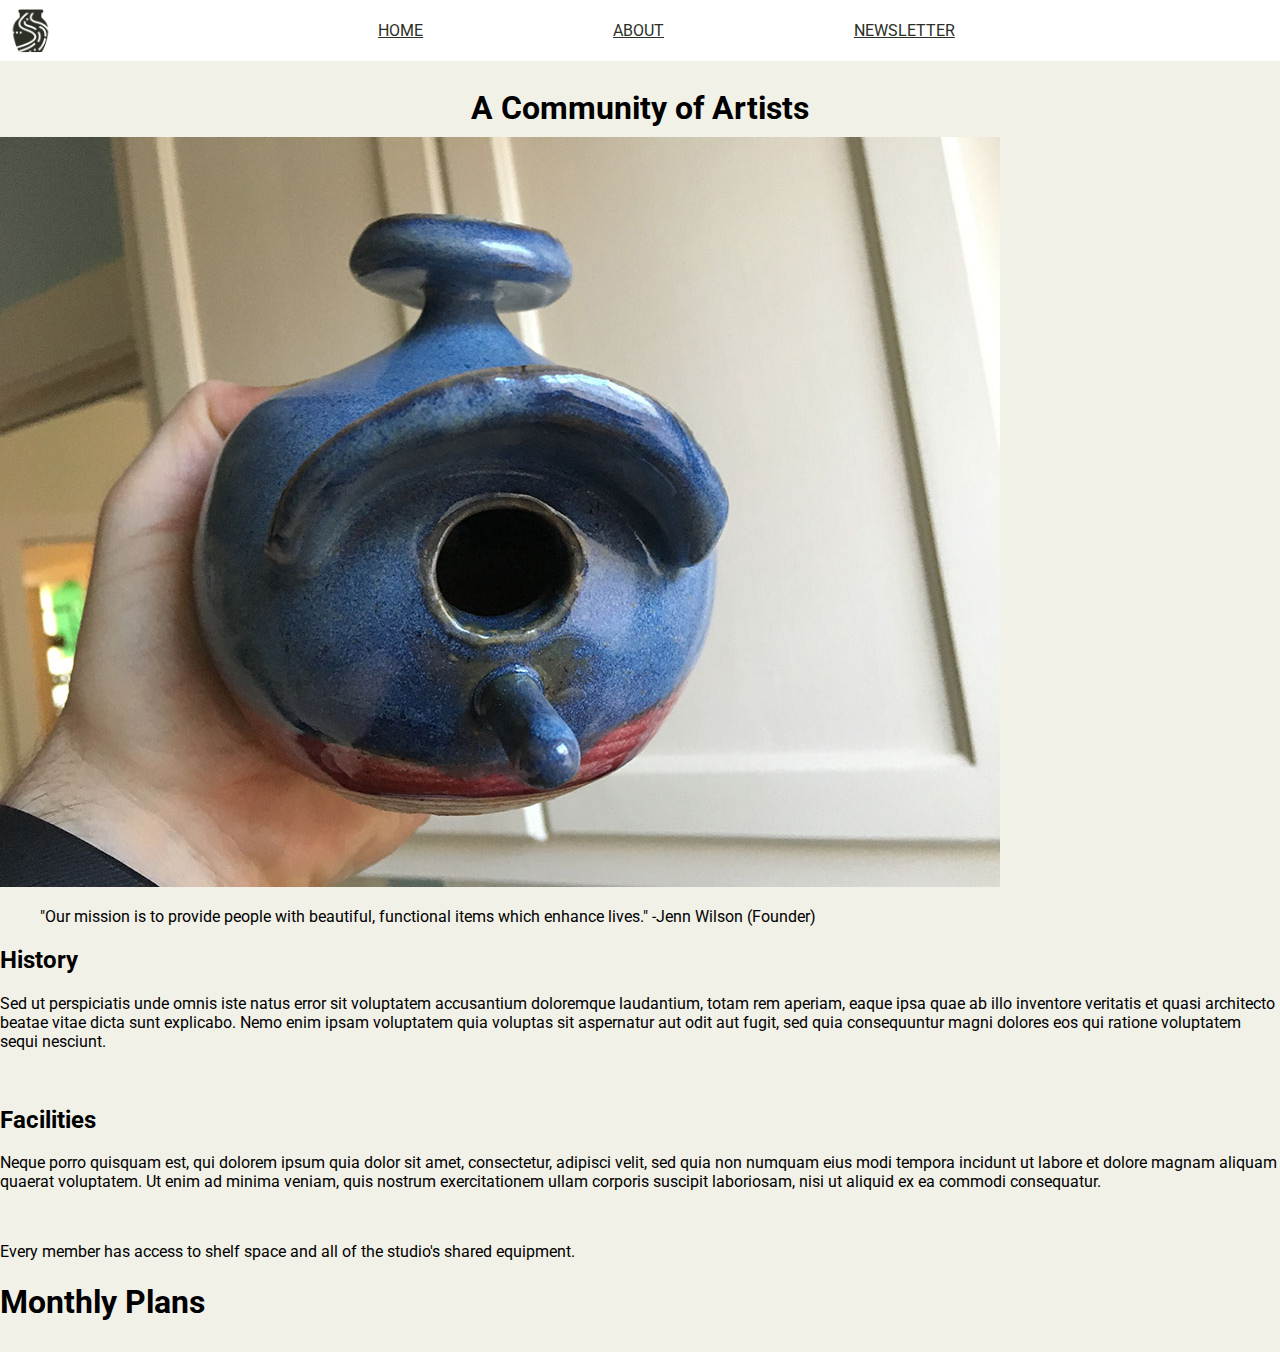
==== about.html @ 4a267e74 "Architect about and newsletter pages. Refine styles." ====
<!DOCTYPE html>
<html>
  <head>
    <meta charset="utf-8">
    <title>About</title>
    <link href="styles.css" rel="stylesheet">
    <style>
      @import url('https://fonts.googleapis.com/css?family=Merriweather:300,300i,400,400i,700|Roboto:300,300i,400,400i');
    </style>
  </head>
  <body>
    <nav id="navbar">
      <div id="logo-container">
        <img src="images/bent-creek-logo.png" alt="Logo">
      </div>
      <div id="nav-links-container">
        <div id="nav-links">
          <a href="#">HOME</a>
          <a href="#">ABOUT</a>
          <a href="#">NEWSLETTER</a>
        </div>
      </div>
    </nav>
    <header class="headline">
      <h1>A Community of Artists</h1>
    </header>
    <main>
      <article>
        <img id="float-left" src="images/birdhouse.jpg" alt="A handcrafted birdhouse">
        <p></p>
        <blockquote cite="http://">
          "Our mission is to provide people with beautiful, functional items which enhance lives."
          -Jenn Wilson (Founder)
        </blockquote>
        <h2>History</h2>
        <p>Sed ut perspiciatis unde omnis iste natus error sit voluptatem accusantium doloremque laudantium, totam rem aperiam, eaque ipsa quae ab illo inventore veritatis et quasi architecto beatae vitae dicta sunt explicabo. Nemo enim ipsam voluptatem quia voluptas sit aspernatur aut odit aut fugit, sed quia consequuntur magni dolores eos qui ratione voluptatem sequi nesciunt.</p>
        <!-- image that spans length of viewport -->
        <img src="" alt="">
        <h2>Facilities</h2>
        <p>Neque porro quisquam est, qui dolorem ipsum quia dolor sit amet, consectetur, adipisci velit, sed quia non numquam eius modi tempora incidunt ut labore et dolore magnam aliquam quaerat voluptatem. Ut enim ad minima veniam, quis nostrum exercitationem ullam corporis suscipit laboriosam, nisi ut aliquid ex ea commodi consequatur.</p>
        <img id="float-right" src="" alt="">
        <p>Every member has access to shelf space and all of the studio's shared equipment.</p>
        <h1>Monthly Plans</h1>
        <table>
          <thead>
            <tr>
              <td></td>
            </tr>
          </thead>
          <tr>
            <td></td>
            <td></td>
            <td></td>
          </tr>
        </table>
      </article>
    </main>



  </body>
</html>
---- styles.css ----
/*
Colors

Background: #F2F1E8
Text: #131511
Inline Link: #968772
Inline Link (Hover): #967343
Navigation Background: #FFFFFF
Navigation Text: #2B2F26
Navigation Text (Hover): #CD5D67
Navigation Text (Active) #968772
Button Background: #968772
Button Background (Hover): #967343
Button Text: #F2F1E8
Button Text (Hover): #FFFFFF
Input Border Bottom: #968772
Input Border Bottom (Focus): #967343

font-family: 'Merriweather', serif;
font-family: 'Roboto', sans-serif;

*/

body {
  background: #F2F1E8;
  font-family: 'Merriweather', serif;
  font-family: 'Roboto', sans-serif;
  margin: 0;
}

/*Start Site-Header*/

#navbar {
  display: flex;
  justify-content: space-between;
  background-color: #FFFFFF;
}

#navbar #logo-container {
  display: flex;
  justify-content: flex-start;
}

#navbar img {
  height: 45px;
  margin: .5em 0 .5em .5em;
}

#nav-links-container {
  display: flex;
  justify-content: center;
  align-self: center;
  flex-grow: 1;
  width: 100%;
}

#nav-links {
  display: flex;
  justify-content: space-between;
  width: 47%;
}

#nav-links a {
  color: #2B2F26;
}

#nav-links a:hover {
  color: #CD5D67;
}

#nav-links a:active {
  color: #968772;
}

/*End Site-Header*/

/*Start Main*/
.headline {
  text-align: center;
  line-height: 90%;
  margin-top: 2.5em;
}

#product-images {

}

#product-images ul {
  display: flex;
  align-items: center;
  flex-flow: wrap row;
  justify-content: flex-start;
  list-style: none;
  padding: 1em;
}

#product-images li {
  width: 250px;
  height: 27vh;
  padding: 1px;
}

#product-images img {
  width: 100%;
  height: 100%;
}

/*End Main*/

/*Start Footer*/

/*End Footer*/
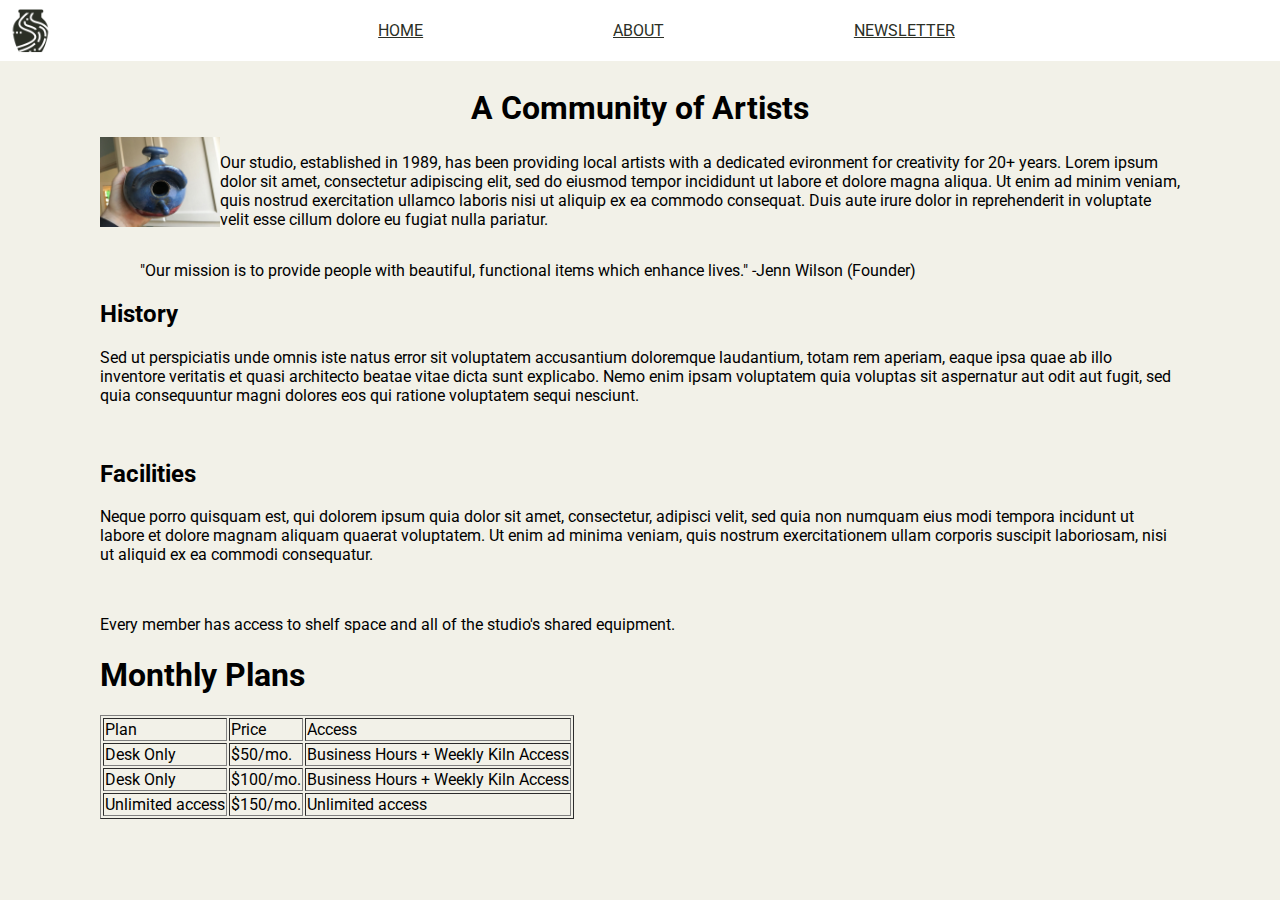
==== commit 8c0603af: "Tweak photo grid layout. Add links to a tags." ====
--- a/about.html
+++ b/about.html
@@ -15,9 +15,9 @@
       </div>
       <div id="nav-links-container">
         <div id="nav-links">
-          <a href="#">HOME</a>
-          <a href="#">ABOUT</a>
-          <a href="#">NEWSLETTER</a>
+          <a href="index.html">HOME</a>
+          <a href="about.html">ABOUT</a>
+          <a href="newsletter.html">NEWSLETTER</a>
         </div>
       </div>
     </nav>
@@ -26,8 +26,10 @@
     </header>
     <main>
       <article>
-        <img id="float-left" src="images/birdhouse.jpg" alt="A handcrafted birdhouse">
-        <p></p>
+        <div class="container">
+          <img id="float-left" src="images/birdhouse.jpg" alt="A handcrafted birdhouse">
+          <p id="float-right">Our studio, established in 1989, has been providing local artists with a dedicated evironment for creativity for 20+ years. Lorem ipsum dolor sit amet, consectetur adipiscing elit, sed do eiusmod tempor incididunt ut labore et dolore magna aliqua. Ut enim ad minim veniam, quis nostrud exercitation ullamco laboris nisi ut aliquip ex ea commodo consequat. Duis aute irure dolor in reprehenderit in voluptate velit esse cillum dolore eu fugiat nulla pariatur.</p>
+        </div>
         <blockquote cite="http://">
           "Our mission is to provide people with beautiful, functional items which enhance lives."
           -Jenn Wilson (Founder)
@@ -41,16 +43,28 @@
         <img id="float-right" src="" alt="">
         <p>Every member has access to shelf space and all of the studio's shared equipment.</p>
         <h1>Monthly Plans</h1>
-        <table>
+        <table border="">
           <thead>
             <tr>
-              <td></td>
+              <td>Plan</td>
+              <td>Price</td>
+              <td>Access</td>
             </tr>
           </thead>
           <tr>
-            <td></td>
-            <td></td>
-            <td></td>
+            <td>Desk Only</td>
+            <td>$50/mo.</td>
+            <td>Business Hours + Weekly Kiln Access</td>
+          </tr>
+          <tr>
+            <td>Desk Only</td>
+            <td>$100/mo.</td>
+            <td>Business Hours + Weekly Kiln Access</td>
+          </tr>
+          <tr>
+            <td>Unlimited access</td>
+            <td>$150/mo.</td>
+            <td>Unlimited access</td>
           </tr>
         </table>
       </article>
--- a/styles.css
+++ b/styles.css
@@ -21,12 +21,17 @@
 
 */
 
+* {
+  box-sizing: border-box;
+}
+
 body {
   background: #F2F1E8;
   font-family: 'Merriweather', serif;
   font-family: 'Roboto', sans-serif;
   margin: 0;
 }
+
 
 /*Start Site-Header*/
 
@@ -50,7 +55,6 @@
   display: flex;
   justify-content: center;
   align-self: center;
-  flex-grow: 1;
   width: 100%;
 }
 
@@ -74,7 +78,7 @@
 
 /*End Site-Header*/
 
-/*Start Main*/
+/*Index Main*/
 .headline {
   text-align: center;
   line-height: 90%;
@@ -82,31 +86,50 @@
 }
 
 #product-images {
-
-}
-
-#product-images ul {
   display: flex;
-  align-items: center;
-  flex-flow: wrap row;
-  justify-content: flex-start;
+  justify-content: center;
   list-style: none;
-  padding: 1em;
+  flex-wrap: wrap;
 }
 
 #product-images li {
-  width: 250px;
-  height: 27vh;
-  padding: 1px;
+  /*display: flex;*/
 }
 
-#product-images img {
-  width: 100%;
-  height: 100%;
+#product-images li img {
+  margin: 10px;
+  flex: 2;
+  height: 200px;
 }
+
+.firstrow, .secondrow  img {
+}
+
+
+
 
 /*End Main*/
 
 /*Start Footer*/
 
 /*End Footer*/
+
+/*****************About*********************/
+
+main article {
+  margin: 0 100px;
+}
+
+.container {
+  display: flex;
+  flex-wrap: nowrap;
+}
+
+#float-left {
+  width: auto;
+  height: 10vh;
+}
+
+#float-right {
+
+}
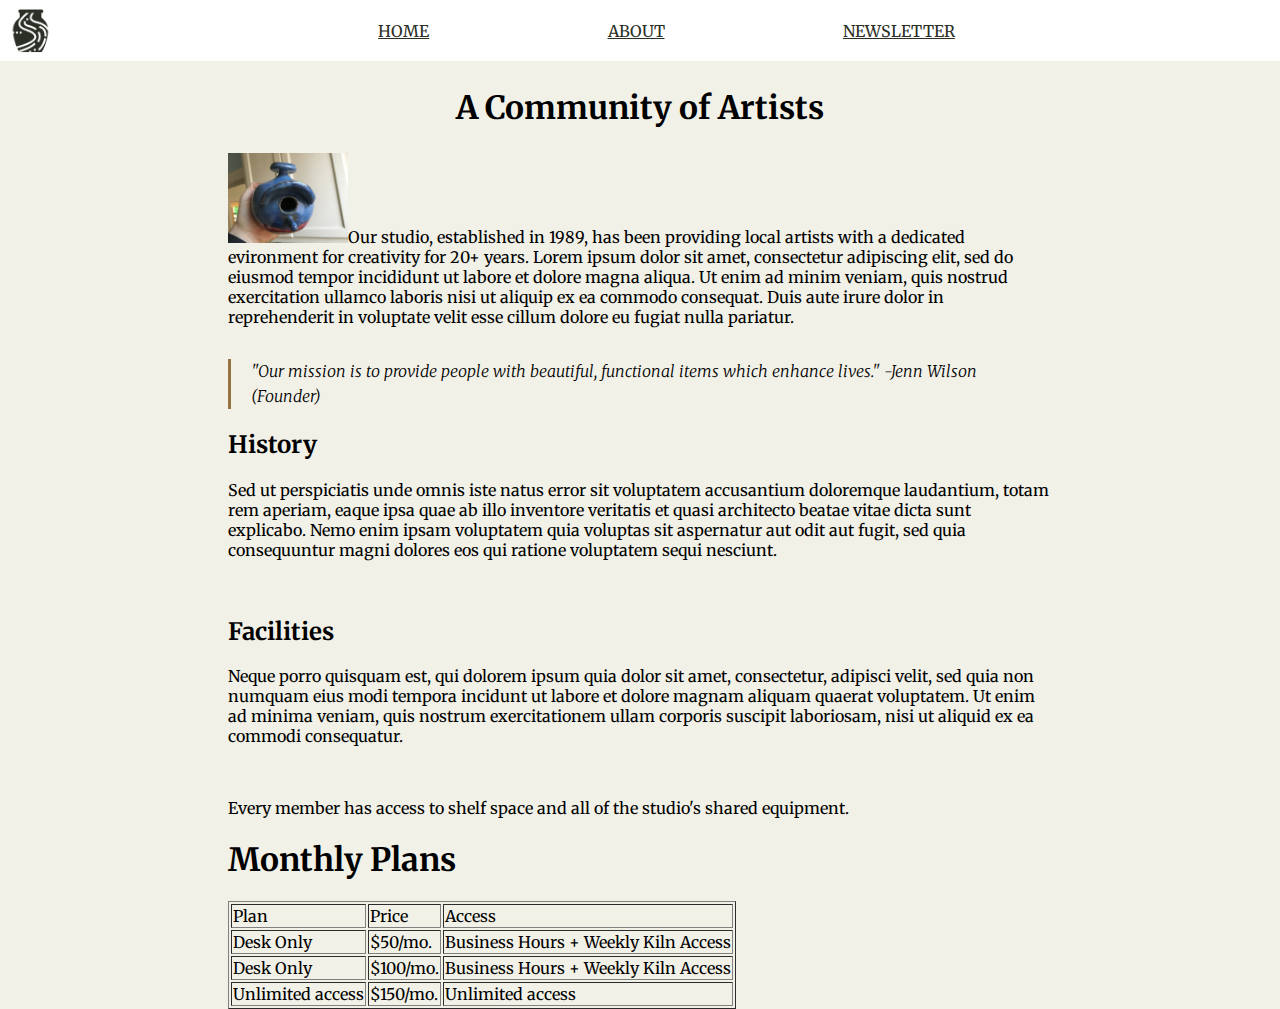
==== commit 3d3b0339: "Add margin-left/right to about text. Blockquote styling." ====
--- a/about.html
+++ b/about.html
@@ -5,7 +5,7 @@
     <title>About</title>
     <link href="styles.css" rel="stylesheet">
     <style>
-      @import url('https://fonts.googleapis.com/css?family=Merriweather:300,300i,400,400i,700|Roboto:300,300i,400,400i');
+      @import url('https://fonts.googleapis.com/css?family=Merriweather');
     </style>
   </head>
   <body>
@@ -21,56 +21,56 @@
         </div>
       </div>
     </nav>
-    <header class="headline">
-      <h1>A Community of Artists</h1>
-    </header>
-    <main>
-      <article>
-        <div class="container">
-          <img id="float-left" src="images/birdhouse.jpg" alt="A handcrafted birdhouse">
-          <p id="float-right">Our studio, established in 1989, has been providing local artists with a dedicated evironment for creativity for 20+ years. Lorem ipsum dolor sit amet, consectetur adipiscing elit, sed do eiusmod tempor incididunt ut labore et dolore magna aliqua. Ut enim ad minim veniam, quis nostrud exercitation ullamco laboris nisi ut aliquip ex ea commodo consequat. Duis aute irure dolor in reprehenderit in voluptate velit esse cillum dolore eu fugiat nulla pariatur.</p>
-        </div>
-        <blockquote cite="http://">
-          "Our mission is to provide people with beautiful, functional items which enhance lives."
-          -Jenn Wilson (Founder)
-        </blockquote>
-        <h2>History</h2>
-        <p>Sed ut perspiciatis unde omnis iste natus error sit voluptatem accusantium doloremque laudantium, totam rem aperiam, eaque ipsa quae ab illo inventore veritatis et quasi architecto beatae vitae dicta sunt explicabo. Nemo enim ipsam voluptatem quia voluptas sit aspernatur aut odit aut fugit, sed quia consequuntur magni dolores eos qui ratione voluptatem sequi nesciunt.</p>
-        <!-- image that spans length of viewport -->
-        <img src="" alt="">
-        <h2>Facilities</h2>
-        <p>Neque porro quisquam est, qui dolorem ipsum quia dolor sit amet, consectetur, adipisci velit, sed quia non numquam eius modi tempora incidunt ut labore et dolore magnam aliquam quaerat voluptatem. Ut enim ad minima veniam, quis nostrum exercitationem ullam corporis suscipit laboriosam, nisi ut aliquid ex ea commodi consequatur.</p>
-        <img id="float-right" src="" alt="">
-        <p>Every member has access to shelf space and all of the studio's shared equipment.</p>
-        <h1>Monthly Plans</h1>
-        <table border="">
-          <thead>
+    <div class="wrapper">
+      <header class="headline">
+        <h1>A Community of Artists</h1>
+      </header>
+      <main>
+        <article>
+          <div class="container">
+            <p id="float-right"><img id="float-left" src="images/birdhouse.jpg" alt="A handcrafted birdhouse">Our studio, established in 1989, has been providing local artists with a dedicated evironment for creativity for 20+ years. Lorem ipsum dolor sit amet, consectetur adipiscing elit, sed do eiusmod tempor incididunt ut labore et dolore magna aliqua. Ut enim ad minim veniam, quis nostrud exercitation ullamco laboris nisi ut aliquip ex ea commodo consequat. Duis aute irure dolor in reprehenderit in voluptate velit esse cillum dolore eu fugiat nulla pariatur.</p>
+          </div>
+          <blockquote cite="http://">
+            "Our mission is to provide people with beautiful, functional items which enhance lives."
+            -Jenn Wilson (Founder)
+          </blockquote>
+          <h2>History</h2>
+          <p>Sed ut perspiciatis unde omnis iste natus error sit voluptatem accusantium doloremque laudantium, totam rem aperiam, eaque ipsa quae ab illo inventore veritatis et quasi architecto beatae vitae dicta sunt explicabo. Nemo enim ipsam voluptatem quia voluptas sit aspernatur aut odit aut fugit, sed quia consequuntur magni dolores eos qui ratione voluptatem sequi nesciunt.</p>
+          <!-- image that spans length of viewport -->
+          <img src="" alt="">
+          <h2>Facilities</h2>
+          <p>Neque porro quisquam est, qui dolorem ipsum quia dolor sit amet, consectetur, adipisci velit, sed quia non numquam eius modi tempora incidunt ut labore et dolore magnam aliquam quaerat voluptatem. Ut enim ad minima veniam, quis nostrum exercitationem ullam corporis suscipit laboriosam, nisi ut aliquid ex ea commodi consequatur.</p>
+          <img id="float-right" src="" alt="">
+          <p>Every member has access to shelf space and all of the studio's shared equipment.</p>
+          <h1>Monthly Plans</h1>
+          <table border="">
+            <thead>
+              <tr>
+                <td>Plan</td>
+                <td>Price</td>
+                <td>Access</td>
+              </tr>
+            </thead>
             <tr>
-              <td>Plan</td>
-              <td>Price</td>
-              <td>Access</td>
+              <td>Desk Only</td>
+              <td>$50/mo.</td>
+              <td>Business Hours + Weekly Kiln Access</td>
             </tr>
-          </thead>
-          <tr>
-            <td>Desk Only</td>
-            <td>$50/mo.</td>
-            <td>Business Hours + Weekly Kiln Access</td>
-          </tr>
-          <tr>
-            <td>Desk Only</td>
-            <td>$100/mo.</td>
-            <td>Business Hours + Weekly Kiln Access</td>
-          </tr>
-          <tr>
-            <td>Unlimited access</td>
-            <td>$150/mo.</td>
-            <td>Unlimited access</td>
-          </tr>
-        </table>
-      </article>
-    </main>
+            <tr>
+              <td>Desk Only</td>
+              <td>$100/mo.</td>
+              <td>Business Hours + Weekly Kiln Access</td>
+            </tr>
+            <tr>
+              <td>Unlimited access</td>
+              <td>$150/mo.</td>
+              <td>Unlimited access</td>
+            </tr>
+          </table>
+        </article>
+      </main>
 
-
+    </div>
 
   </body>
 </html>
--- a/styles.css
+++ b/styles.css
@@ -28,7 +28,6 @@
 body {
   background: #F2F1E8;
   font-family: 'Merriweather', serif;
-  font-family: 'Roboto', sans-serif;
   margin: 0;
 }
 
@@ -37,7 +36,7 @@
 
 #navbar {
   display: flex;
-  justify-content: space-between;
+  justify-content: space-around;
   background-color: #FFFFFF;
 }
 
@@ -116,16 +115,32 @@
 
 /*****************About*********************/
 
+.wrapper {
+  text-align: left;
+  margin: 0 10%;
+}
+
 main article {
   margin: 0 100px;
 }
 
+blockquote {
+  border-left: 3px solid #967343;
+  padding-left: 20px;
+  line-height: 25px;
+  margin-left: 0;
+  font-style: italic;
+  font-weight: 100;
+}
+
 .container {
   display: flex;
-  flex-wrap: nowrap;
+  flex-flow: row wrap;
+  align-self: center;
 }
 
 #float-left {
+  justify-content: flex-start;
   width: auto;
   height: 10vh;
 }
@@ -133,3 +148,8 @@
 #float-right {
 
 }
+/****************Newsletter*********************/
+
+.newsletter-body {
+    background-image: url("images/background-2.jpg");
+}
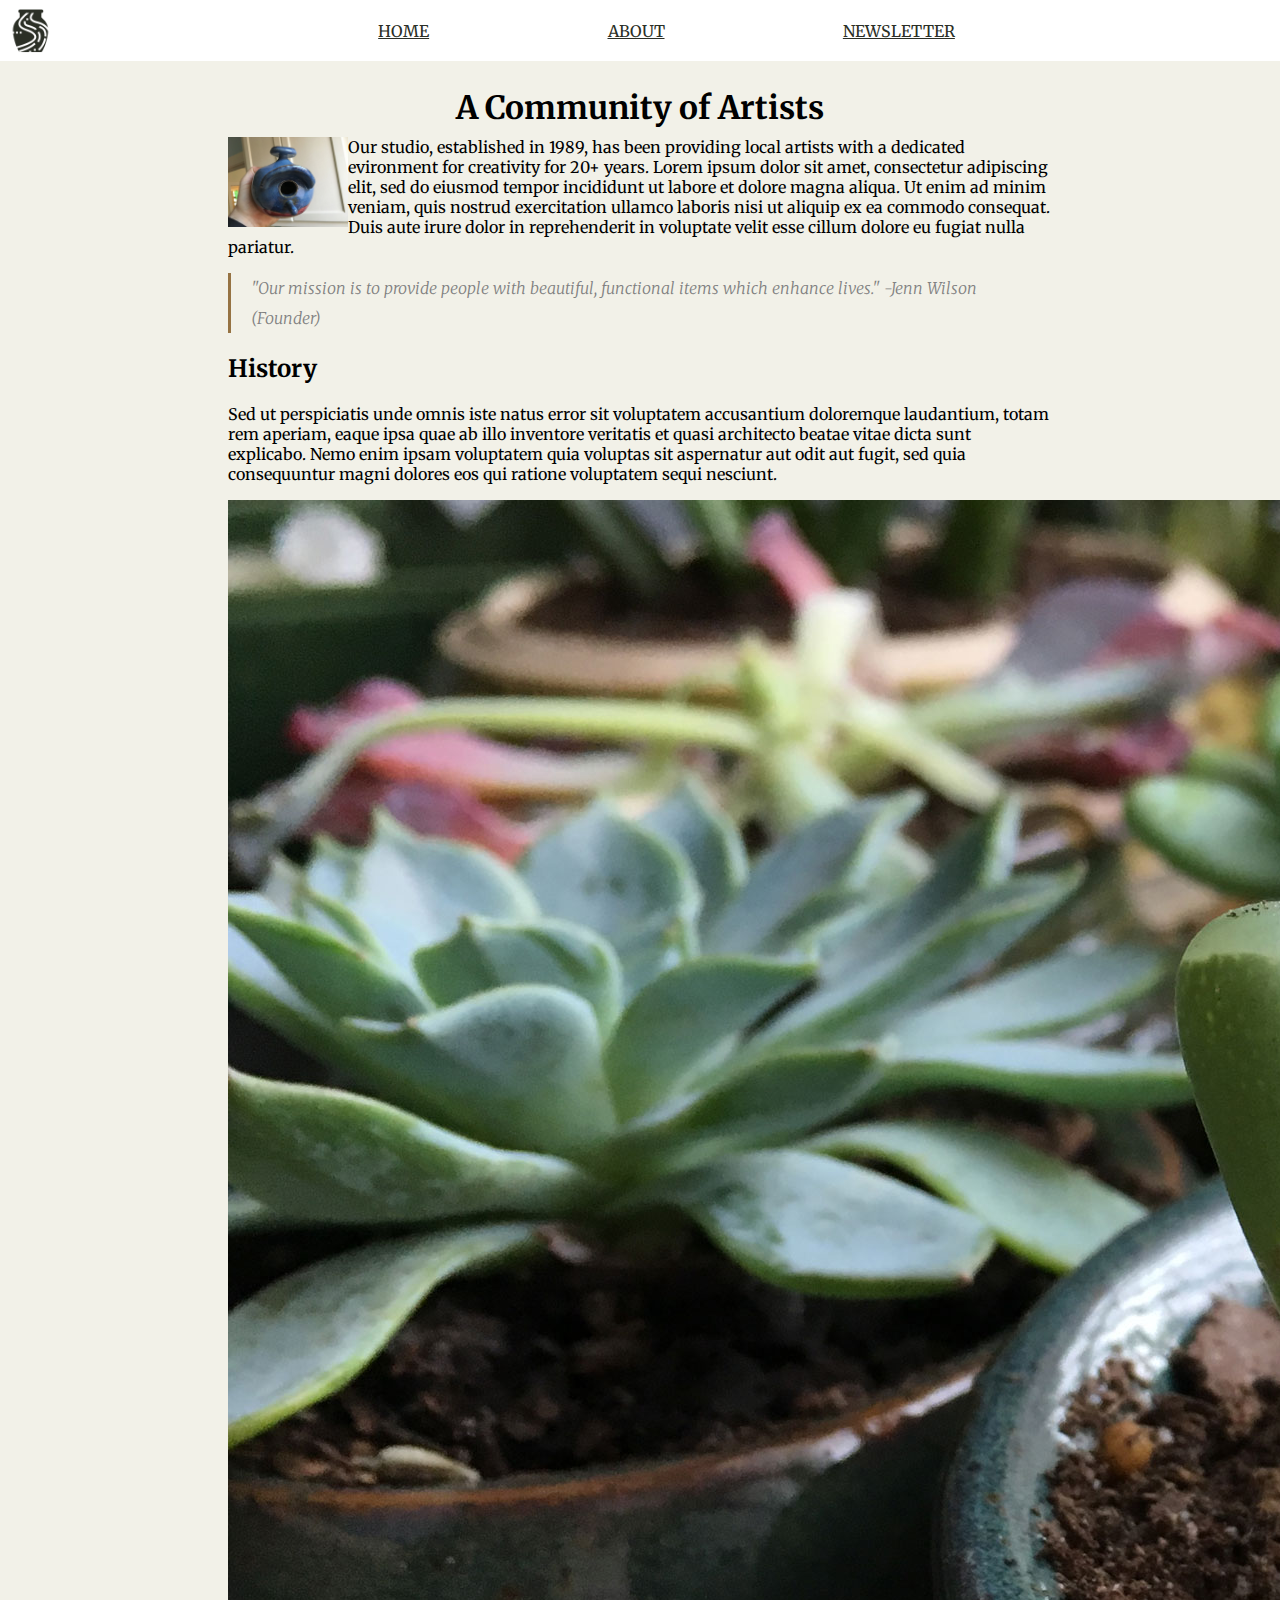
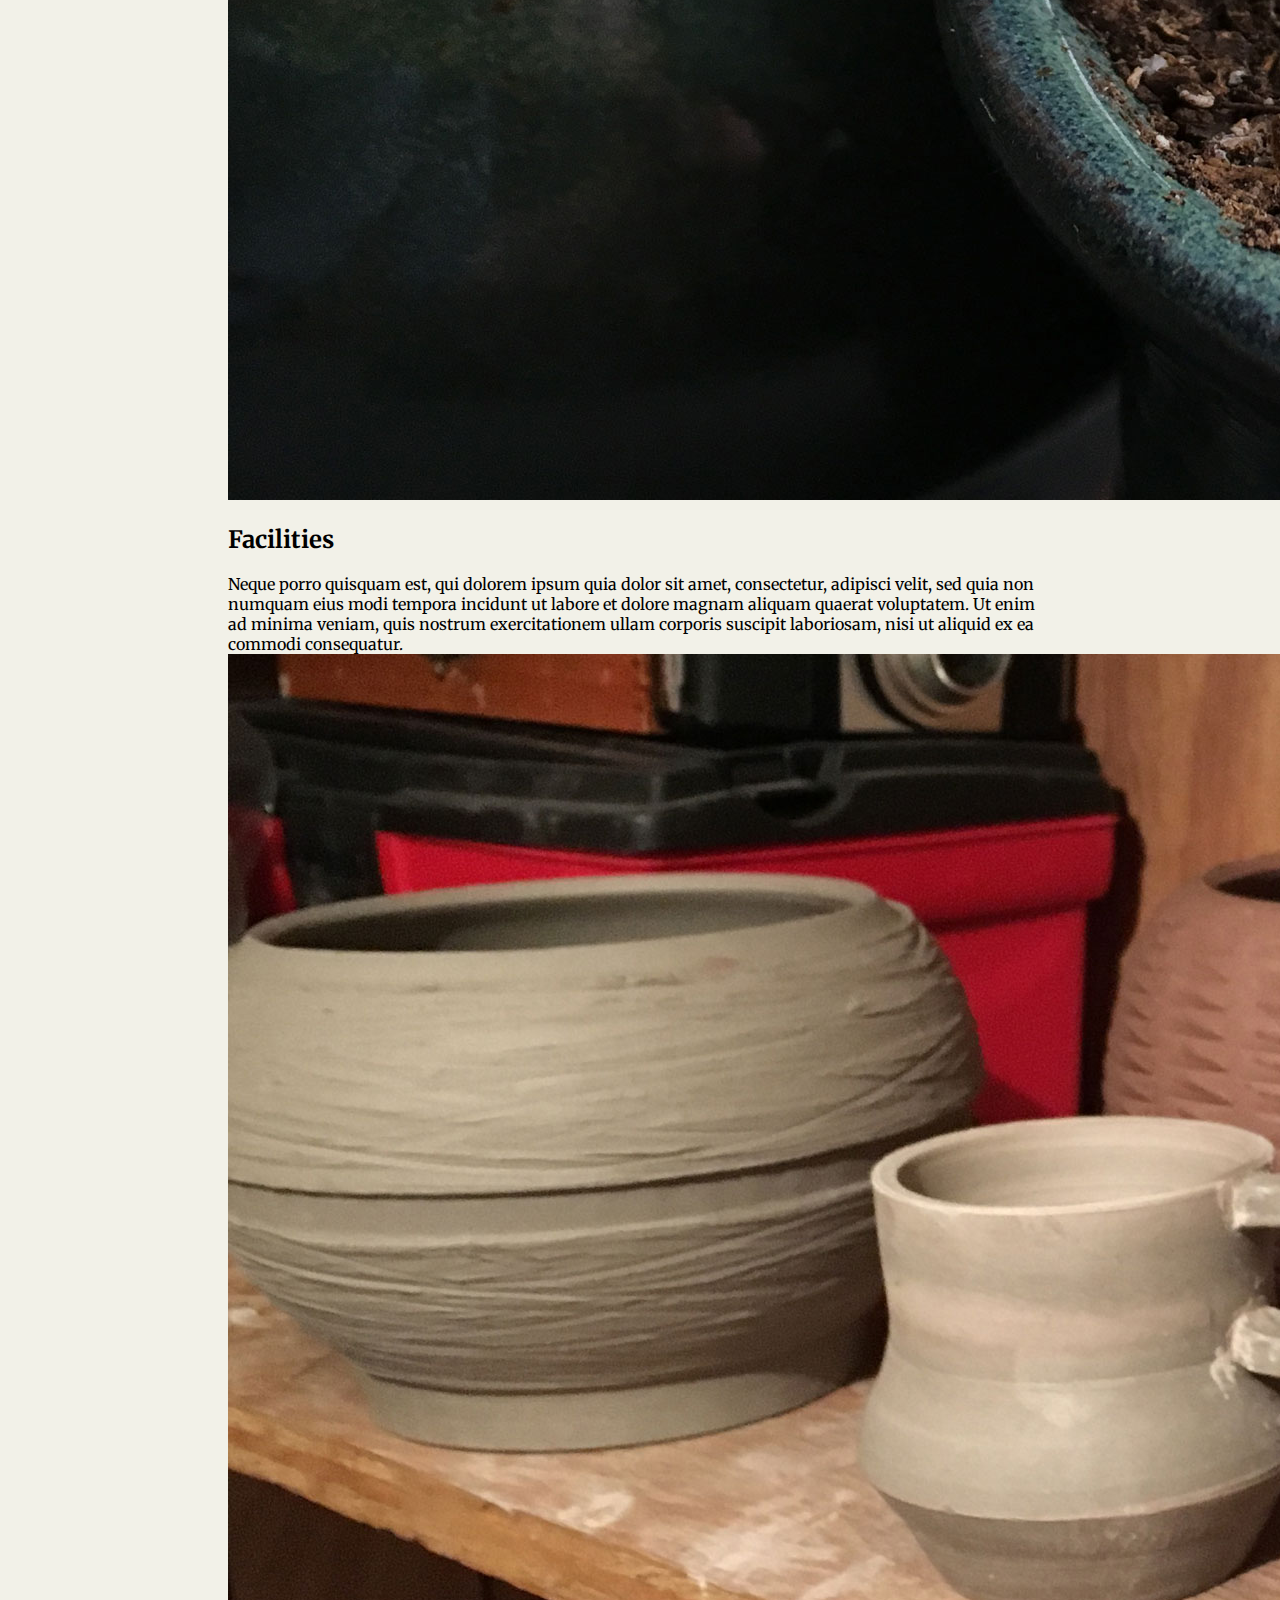
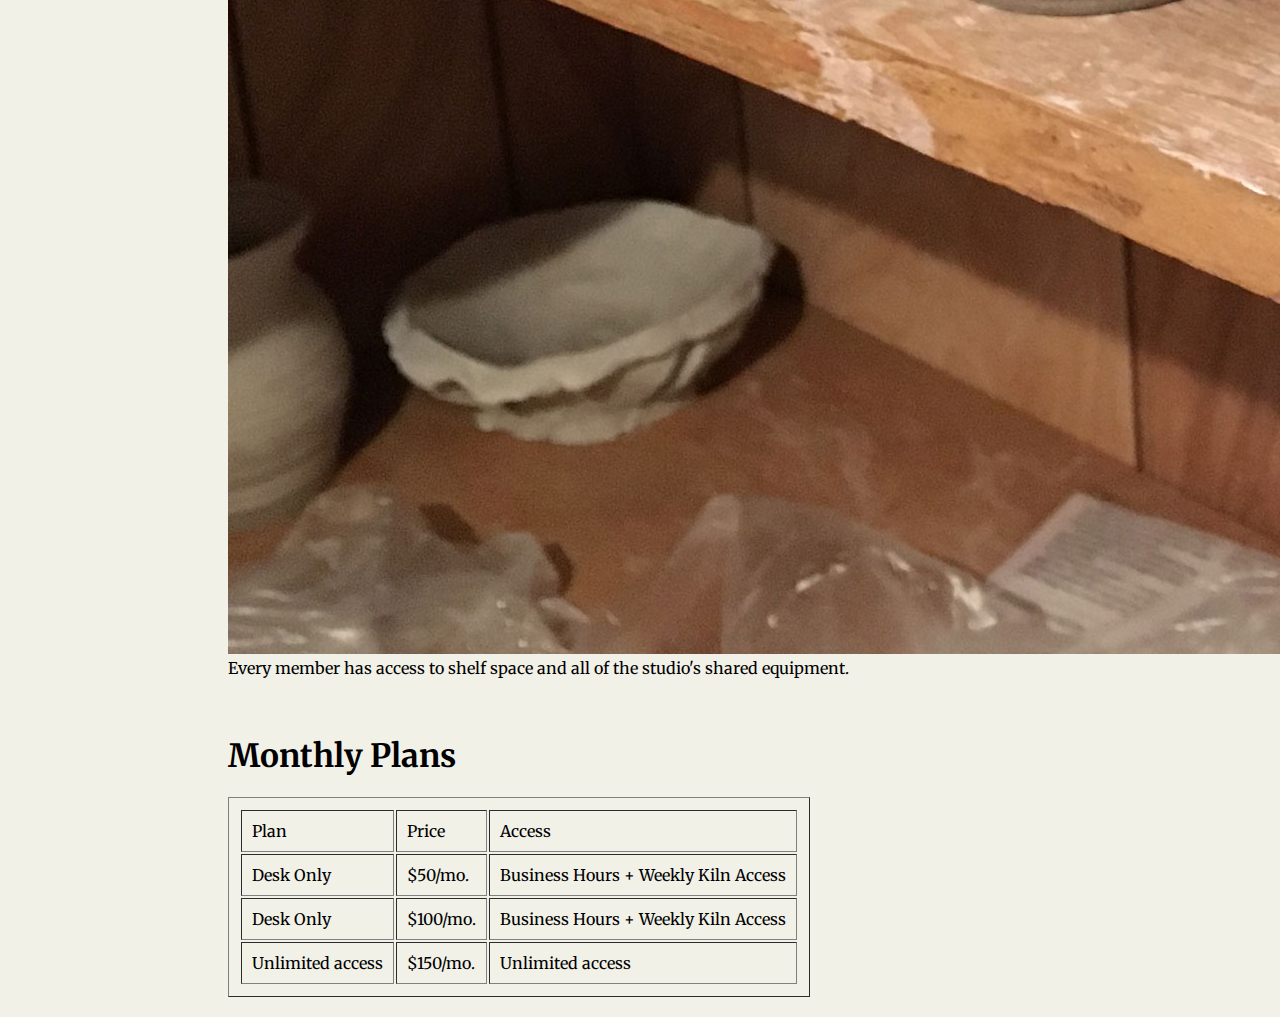
==== commit efc7e098: "Style about page. Wrap text around 1st image. Add base newsletter style." ====
--- a/about.html
+++ b/about.html
@@ -28,20 +28,27 @@
       <main>
         <article>
           <div class="container">
-            <p id="float-right"><img id="float-left" src="images/birdhouse.jpg" alt="A handcrafted birdhouse">Our studio, established in 1989, has been providing local artists with a dedicated evironment for creativity for 20+ years. Lorem ipsum dolor sit amet, consectetur adipiscing elit, sed do eiusmod tempor incididunt ut labore et dolore magna aliqua. Ut enim ad minim veniam, quis nostrud exercitation ullamco laboris nisi ut aliquip ex ea commodo consequat. Duis aute irure dolor in reprehenderit in voluptate velit esse cillum dolore eu fugiat nulla pariatur.</p>
+            <img id="float-left" src="images/birdhouse.jpg" alt="A handcrafted birdhouse">
+            <p id="float-right">
+              Our studio, established in 1989, has been providing local artists with a dedicated evironment for creativity for 20+ years. Lorem ipsum dolor sit amet, consectetur adipiscing elit, sed do eiusmod tempor incididunt ut labore et dolore magna aliqua. Ut enim ad minim veniam, quis nostrud exercitation ullamco laboris nisi ut aliquip ex ea commodo consequat. Duis aute irure dolor in reprehenderit in voluptate velit esse cillum dolore eu fugiat nulla pariatur.
+            </p>
           </div>
           <blockquote cite="http://">
             "Our mission is to provide people with beautiful, functional items which enhance lives."
             -Jenn Wilson (Founder)
           </blockquote>
           <h2>History</h2>
-          <p>Sed ut perspiciatis unde omnis iste natus error sit voluptatem accusantium doloremque laudantium, totam rem aperiam, eaque ipsa quae ab illo inventore veritatis et quasi architecto beatae vitae dicta sunt explicabo. Nemo enim ipsam voluptatem quia voluptas sit aspernatur aut odit aut fugit, sed quia consequuntur magni dolores eos qui ratione voluptatem sequi nesciunt.</p>
+          <p>Sed ut perspiciatis unde omnis iste natus error sit voluptatem accusantium doloremque laudantium, totam rem aperiam, eaque ipsa quae ab illo inventore veritatis et quasi architecto beatae vitae dicta sunt explicabo. Nemo enim ipsam voluptatem quia voluptas sit aspernatur aut odit aut fugit, sed quia consequuntur magni dolores eos qui ratione voluptatem sequi nesciunt.
+          </p>
           <!-- image that spans length of viewport -->
-          <img src="" alt="">
+          <section id="span-image">
+            <img src="images/background-3.jpg" alt="">
+          </section>
           <h2>Facilities</h2>
-          <p>Neque porro quisquam est, qui dolorem ipsum quia dolor sit amet, consectetur, adipisci velit, sed quia non numquam eius modi tempora incidunt ut labore et dolore magnam aliquam quaerat voluptatem. Ut enim ad minima veniam, quis nostrum exercitationem ullam corporis suscipit laboriosam, nisi ut aliquid ex ea commodi consequatur.</p>
-          <img id="float-right" src="" alt="">
-          <p>Every member has access to shelf space and all of the studio's shared equipment.</p>
+          <p>Neque porro quisquam est, qui dolorem ipsum quia dolor sit amet, consectetur, adipisci velit, sed quia non numquam eius modi tempora incidunt ut labore et dolore magnam aliquam quaerat voluptatem. Ut enim ad minima veniam, quis nostrum exercitationem ullam corporis suscipit laboriosam, nisi ut aliquid ex ea commodi consequatur.
+          <img id="float-right" src="images/background-1.jpg" alt="">
+          Every member has access to shelf space and all of the studio's shared equipment.</p>
+          <br>
           <h1>Monthly Plans</h1>
           <table border="">
             <thead>
@@ -67,10 +74,9 @@
               <td>Unlimited access</td>
             </tr>
           </table>
+          <br>
         </article>
       </main>
-
     </div>
-
   </body>
 </html>
--- a/styles.css
+++ b/styles.css
@@ -26,7 +26,7 @@
 }
 
 body {
-  background: #F2F1E8;
+  background-color: #F2F1E8;
   font-family: 'Merriweather', serif;
   margin: 0;
 }
@@ -118,6 +118,7 @@
 .wrapper {
   text-align: left;
   margin: 0 10%;
+  width: 80%;
 }
 
 main article {
@@ -127,29 +128,33 @@
 blockquote {
   border-left: 3px solid #967343;
   padding-left: 20px;
-  line-height: 25px;
+  line-height: 30px;
   margin-left: 0;
   font-style: italic;
-  font-weight: 100;
+  font-weight: lighter;
+  -webkit-font-smoothing: antialiased; /* necessary to tweak font-weight */
+  color: gray;
 }
 
 .container {
-  display: flex;
-  flex-flow: row wrap;
+  display: inline;
   align-self: center;
 }
 
 #float-left {
-  justify-content: flex-start;
-  width: auto;
+  float: left;
   height: 10vh;
 }
 
 #float-right {
-
+  flex-wrap: wrap;
 }
 /****************Newsletter*********************/
 
 .newsletter-body {
-    background-image: url("images/background-2.jpg");
+    background: url(images/background-2.jpg) no-repeat center fixed;
 }
+
+table , td {
+  padding: 10px;
+}
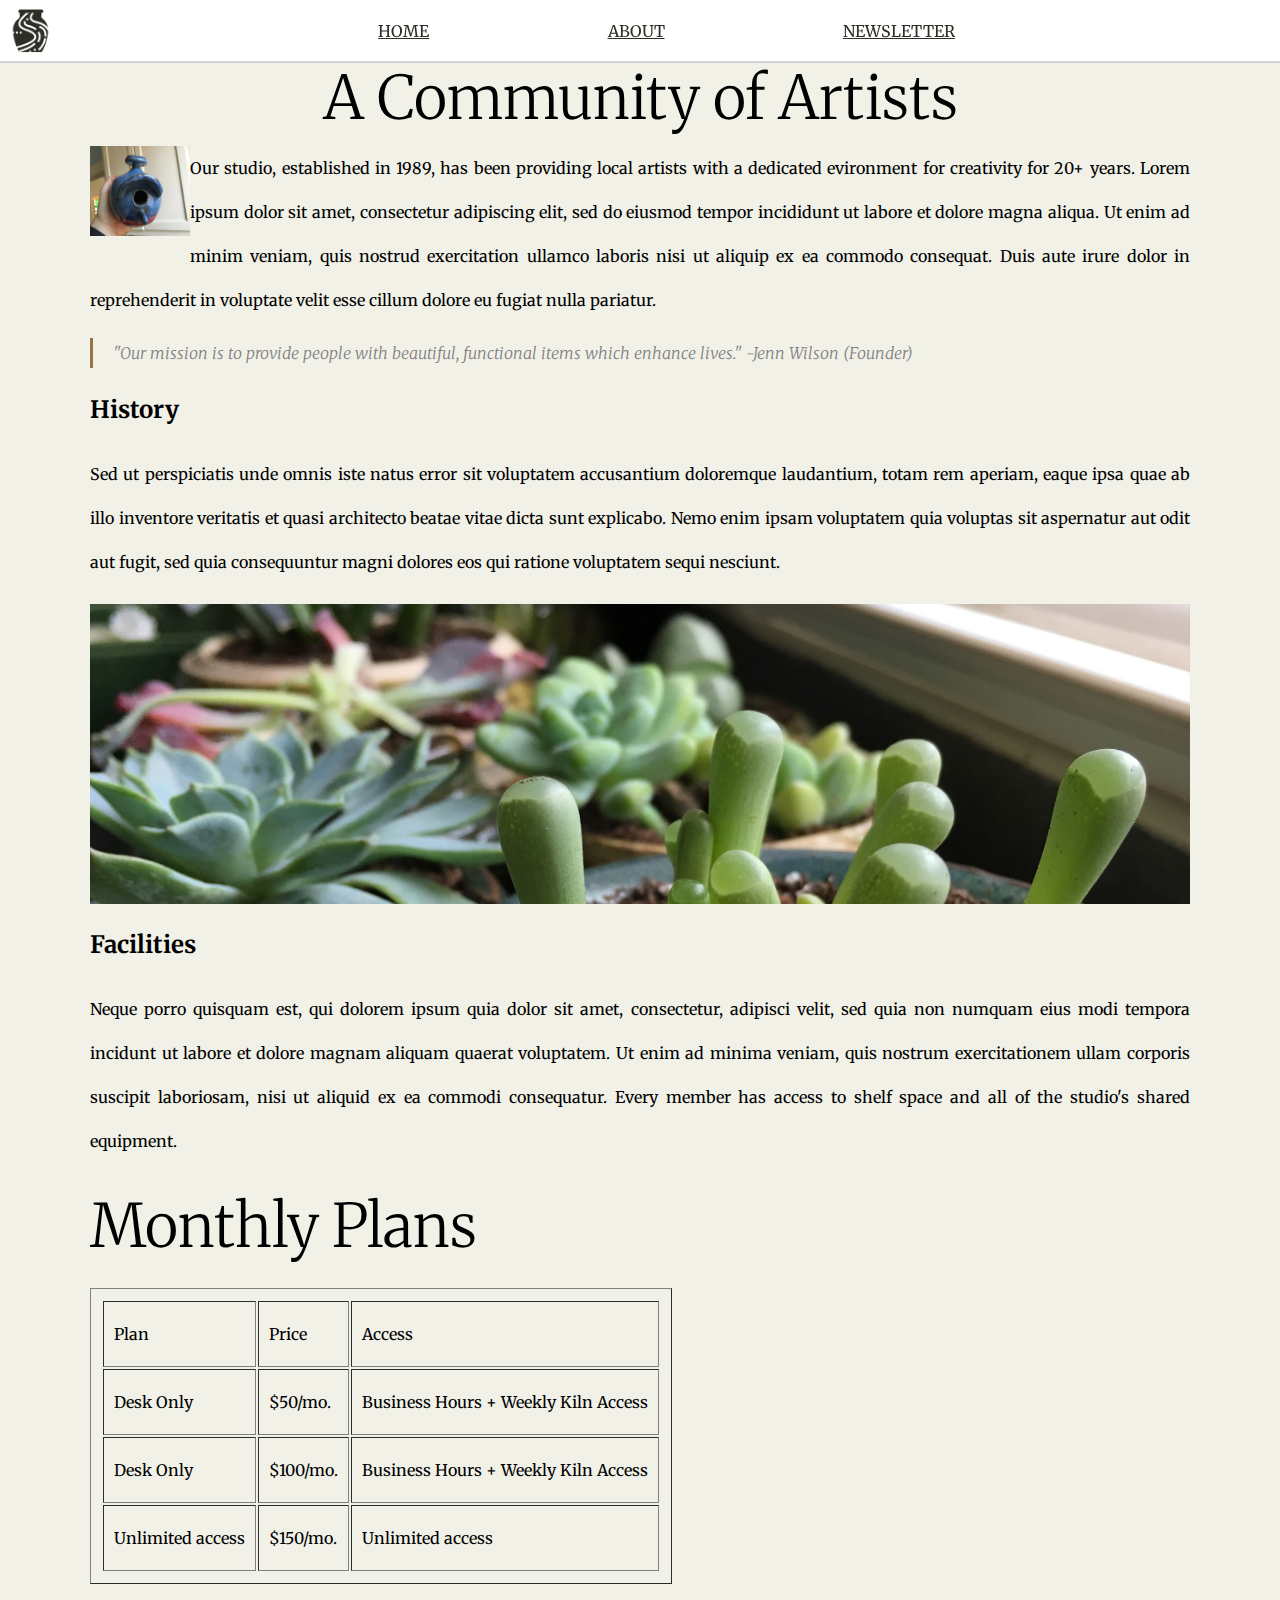
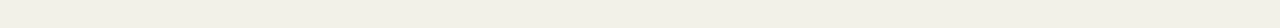
==== commit dcb1f09a: "Add 'copy' class for page copy formatting. Tweak fonts. Add span img." ====
--- a/about.html
+++ b/about.html
@@ -26,29 +26,34 @@
         <h1>A Community of Artists</h1>
       </header>
       <main>
-        <article>
-          <div class="container">
+        <article class="copy">
+          <div class="about">
             <img id="float-left" src="images/birdhouse.jpg" alt="A handcrafted birdhouse">
             <p id="float-right">
               Our studio, established in 1989, has been providing local artists with a dedicated evironment for creativity for 20+ years. Lorem ipsum dolor sit amet, consectetur adipiscing elit, sed do eiusmod tempor incididunt ut labore et dolore magna aliqua. Ut enim ad minim veniam, quis nostrud exercitation ullamco laboris nisi ut aliquip ex ea commodo consequat. Duis aute irure dolor in reprehenderit in voluptate velit esse cillum dolore eu fugiat nulla pariatur.
             </p>
           </div>
+
           <blockquote cite="http://">
             "Our mission is to provide people with beautiful, functional items which enhance lives."
             -Jenn Wilson (Founder)
           </blockquote>
+
           <h2>History</h2>
           <p>Sed ut perspiciatis unde omnis iste natus error sit voluptatem accusantium doloremque laudantium, totam rem aperiam, eaque ipsa quae ab illo inventore veritatis et quasi architecto beatae vitae dicta sunt explicabo. Nemo enim ipsam voluptatem quia voluptas sit aspernatur aut odit aut fugit, sed quia consequuntur magni dolores eos qui ratione voluptatem sequi nesciunt.
           </p>
-          <!-- image that spans length of viewport -->
+
           <section id="span-image">
-            <img src="images/background-3.jpg" alt="">
+            <h2 id="bg-image-text"></h2>
           </section>
-          <h2>Facilities</h2>
-          <p>Neque porro quisquam est, qui dolorem ipsum quia dolor sit amet, consectetur, adipisci velit, sed quia non numquam eius modi tempora incidunt ut labore et dolore magnam aliquam quaerat voluptatem. Ut enim ad minima veniam, quis nostrum exercitationem ullam corporis suscipit laboriosam, nisi ut aliquid ex ea commodi consequatur.
-          <img id="float-right" src="images/background-1.jpg" alt="">
-          Every member has access to shelf space and all of the studio's shared equipment.</p>
-          <br>
+
+          <section id="facilities">
+            <h2>Facilities</h2>
+            <p>Neque porro quisquam est, qui dolorem ipsum quia dolor sit amet, consectetur, adipisci velit, sed quia non numquam eius modi tempora incidunt ut labore et dolore magnam aliquam quaerat voluptatem. Ut enim ad minima veniam, quis nostrum exercitationem ullam corporis suscipit laboriosam, nisi ut aliquid ex ea commodi consequatur.
+              <!-- <img id="float-right" src="images/background-1.jpg" alt=""> -->
+              Every member has access to shelf space and all of the studio's shared equipment.</p>
+          </section>
+
           <h1>Monthly Plans</h1>
           <table border="">
             <thead>
--- a/styles.css
+++ b/styles.css
@@ -31,12 +31,22 @@
   margin: 0;
 }
 
+h1 {
+  font-size: 60px;
+  font-weight: lighter;
+}
 
 /*Start Site-Header*/
 
 #navbar {
+  margin-bottom: -10px;
   display: flex;
-  justify-content: space-around;
+  justify-content: space-between;
+  align-items: center;
+  z-index: 1;
+  position: sticky;
+  top: 0px;
+  box-shadow: 0px 2px 0px 0px lightgrey;
   background-color: #FFFFFF;
 }
 
@@ -116,13 +126,14 @@
 /*****************About*********************/
 
 .wrapper {
-  text-align: left;
-  margin: 0 10%;
-  width: 80%;
+  text-align: justify;
+  margin: 0;
+  width: auto;
 }
 
-main article {
-  margin: 0 100px;
+.copy {
+  padding: 0 90px;
+  line-height: 44px;
 }
 
 blockquote {
@@ -136,7 +147,7 @@
   color: gray;
 }
 
-.container {
+.about {
   display: inline;
   align-self: center;
 }
@@ -144,15 +155,24 @@
 #float-left {
   float: left;
   height: 10vh;
+  max-width: 100px;
 }
 
 #float-right {
-  flex-wrap: wrap;
+
 }
+
+#span-image {
+  background-image: url(images/background-3.jpg);
+  background-size: cover;
+  height: 300px;
+  width: 100%;
+}
+
 /****************Newsletter*********************/
 
 .newsletter-body {
-    background: url(images/background-2.jpg) no-repeat center fixed;
+  background: url(images/background-2.jpg) no-repeat center fixed;
 }
 
 table , td {
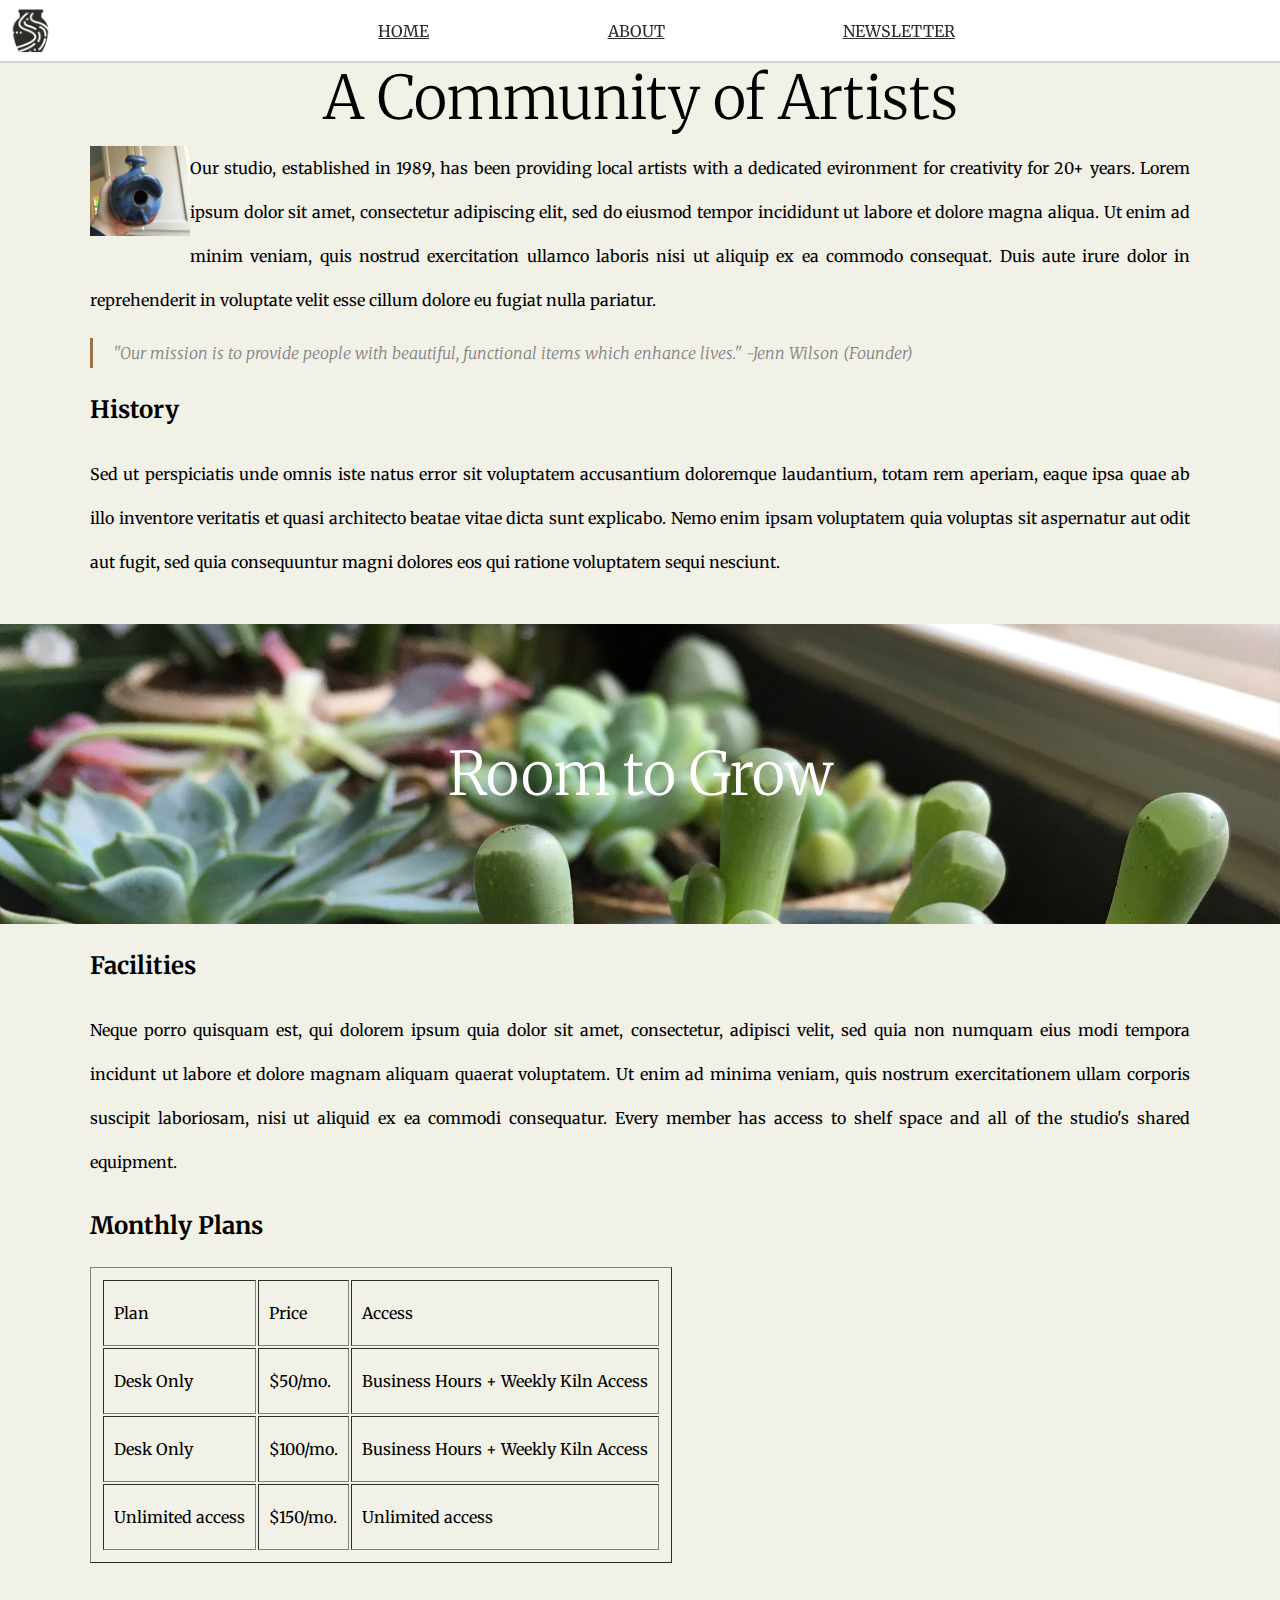
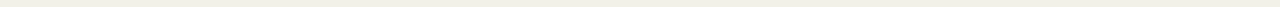
==== commit 7b30c0f3: "Center text on center image." ====
--- a/about.html
+++ b/about.html
@@ -42,11 +42,13 @@
           <h2>History</h2>
           <p>Sed ut perspiciatis unde omnis iste natus error sit voluptatem accusantium doloremque laudantium, totam rem aperiam, eaque ipsa quae ab illo inventore veritatis et quasi architecto beatae vitae dicta sunt explicabo. Nemo enim ipsam voluptatem quia voluptas sit aspernatur aut odit aut fugit, sed quia consequuntur magni dolores eos qui ratione voluptatem sequi nesciunt.
           </p>
+        </article>
 
           <section id="span-image">
-            <h2 id="bg-image-text"></h2>
+            <h1 id="span-image-text">Room to Grow</h1>
           </section>
 
+        <article class="copy">
           <section id="facilities">
             <h2>Facilities</h2>
             <p>Neque porro quisquam est, qui dolorem ipsum quia dolor sit amet, consectetur, adipisci velit, sed quia non numquam eius modi tempora incidunt ut labore et dolore magnam aliquam quaerat voluptatem. Ut enim ad minima veniam, quis nostrum exercitationem ullam corporis suscipit laboriosam, nisi ut aliquid ex ea commodi consequatur.
@@ -54,7 +56,7 @@
               Every member has access to shelf space and all of the studio's shared equipment.</p>
           </section>
 
-          <h1>Monthly Plans</h1>
+          <h2>Monthly Plans</h2>
           <table border="">
             <thead>
               <tr>
--- a/styles.css
+++ b/styles.css
@@ -169,6 +169,13 @@
   width: 100%;
 }
 
+#span-image-text {
+  line-height: 300px;
+  text-align: center;
+  color: #FFFFFF;
+
+}
+
 /****************Newsletter*********************/
 
 .newsletter-body {
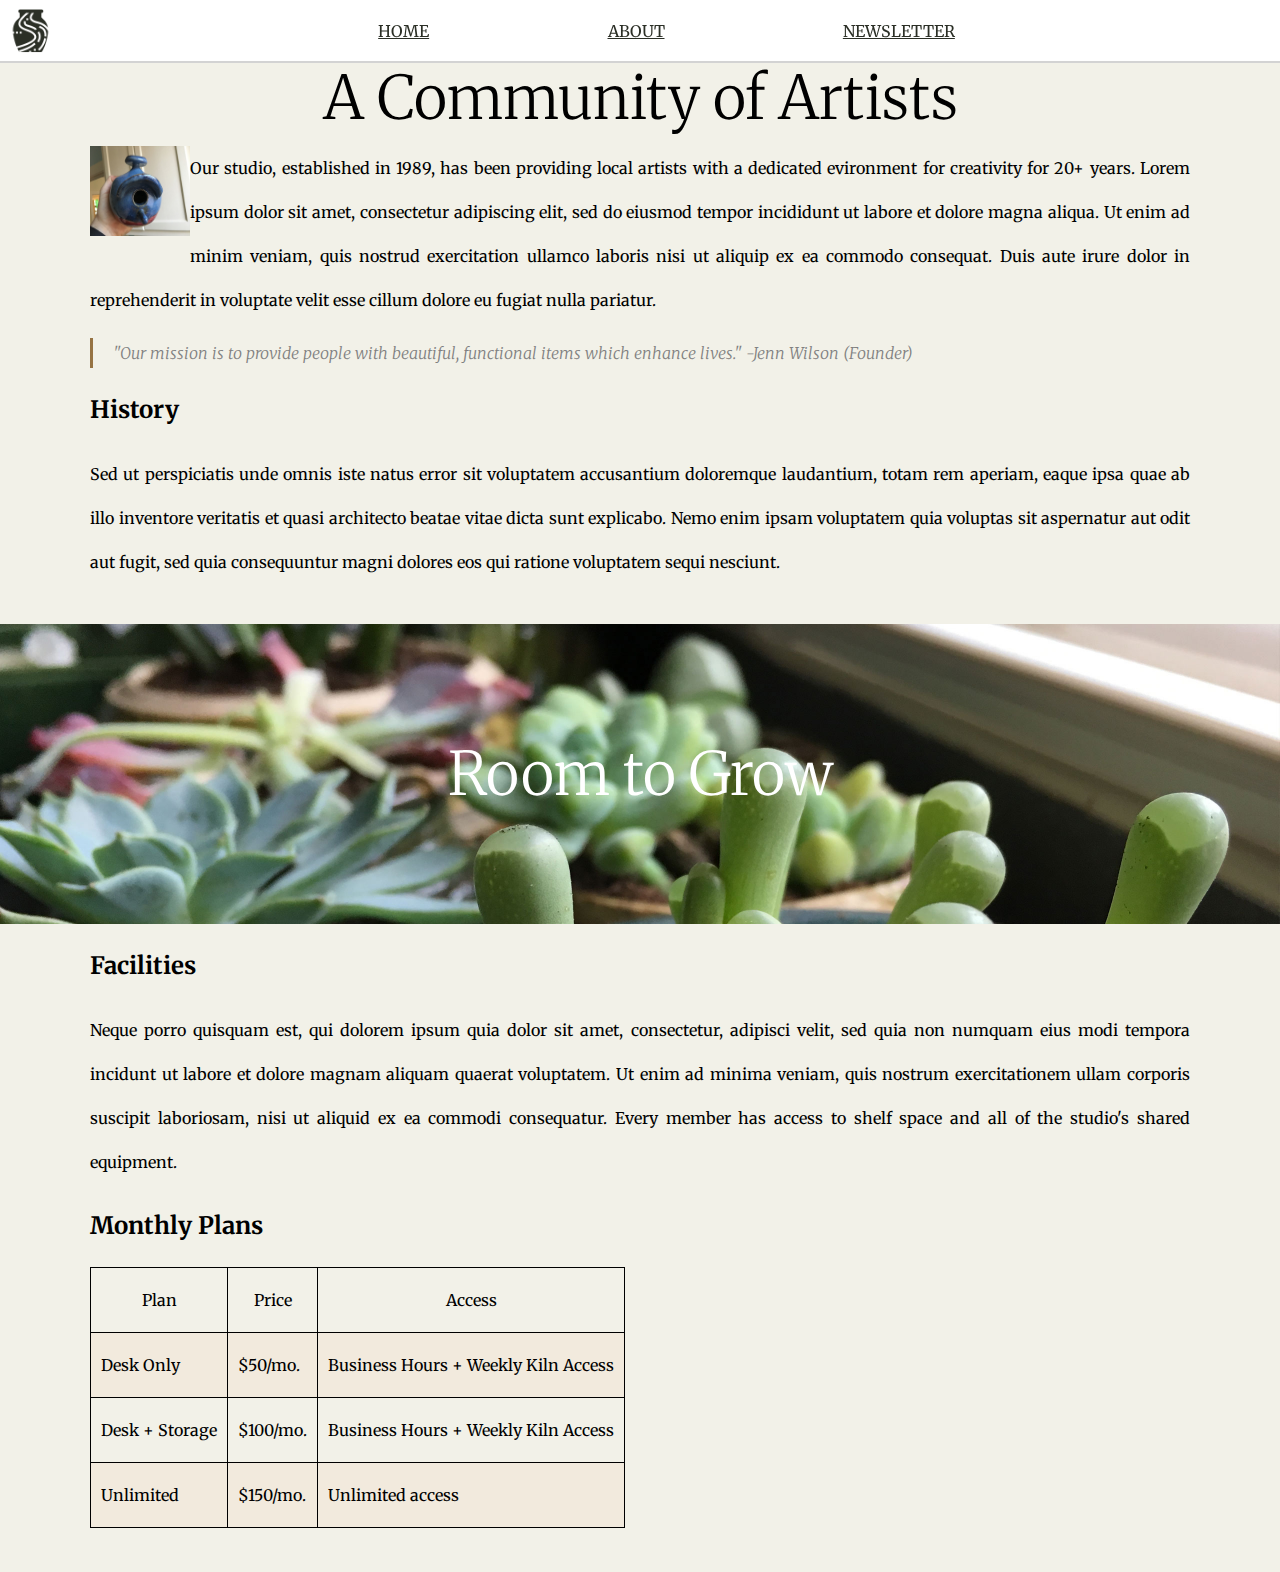
==== commit 2b90eae8: "Style about page table." ====
--- a/about.html
+++ b/about.html
@@ -57,7 +57,7 @@
           </section>
 
           <h2>Monthly Plans</h2>
-          <table border="">
+          <table>
             <thead>
               <tr>
                 <td>Plan</td>
@@ -65,18 +65,18 @@
                 <td>Access</td>
               </tr>
             </thead>
-            <tr>
+            <tr class="tinted">
               <td>Desk Only</td>
               <td>$50/mo.</td>
               <td>Business Hours + Weekly Kiln Access</td>
             </tr>
             <tr>
-              <td>Desk Only</td>
+              <td>Desk + Storage</td>
               <td>$100/mo.</td>
               <td>Business Hours + Weekly Kiln Access</td>
             </tr>
-            <tr>
-              <td>Unlimited access</td>
+            <tr class="tinted">
+              <td>Unlimited</td>
               <td>$150/mo.</td>
               <td>Unlimited access</td>
             </tr>
--- a/styles.css
+++ b/styles.css
@@ -176,12 +176,22 @@
 
 }
 
+thead {
+  text-align: center;
+}
+
+table , td {
+  border-collapse: collapse;
+  border: 1px black solid;
+  padding: 10px;
+}
+
+.tinted {
+  background-color: #F2EADD;
+}
+
 /****************Newsletter*********************/
 
 .newsletter-body {
   background: url(images/background-2.jpg) no-repeat center fixed;
 }
-
-table , td {
-  padding: 10px;
-}
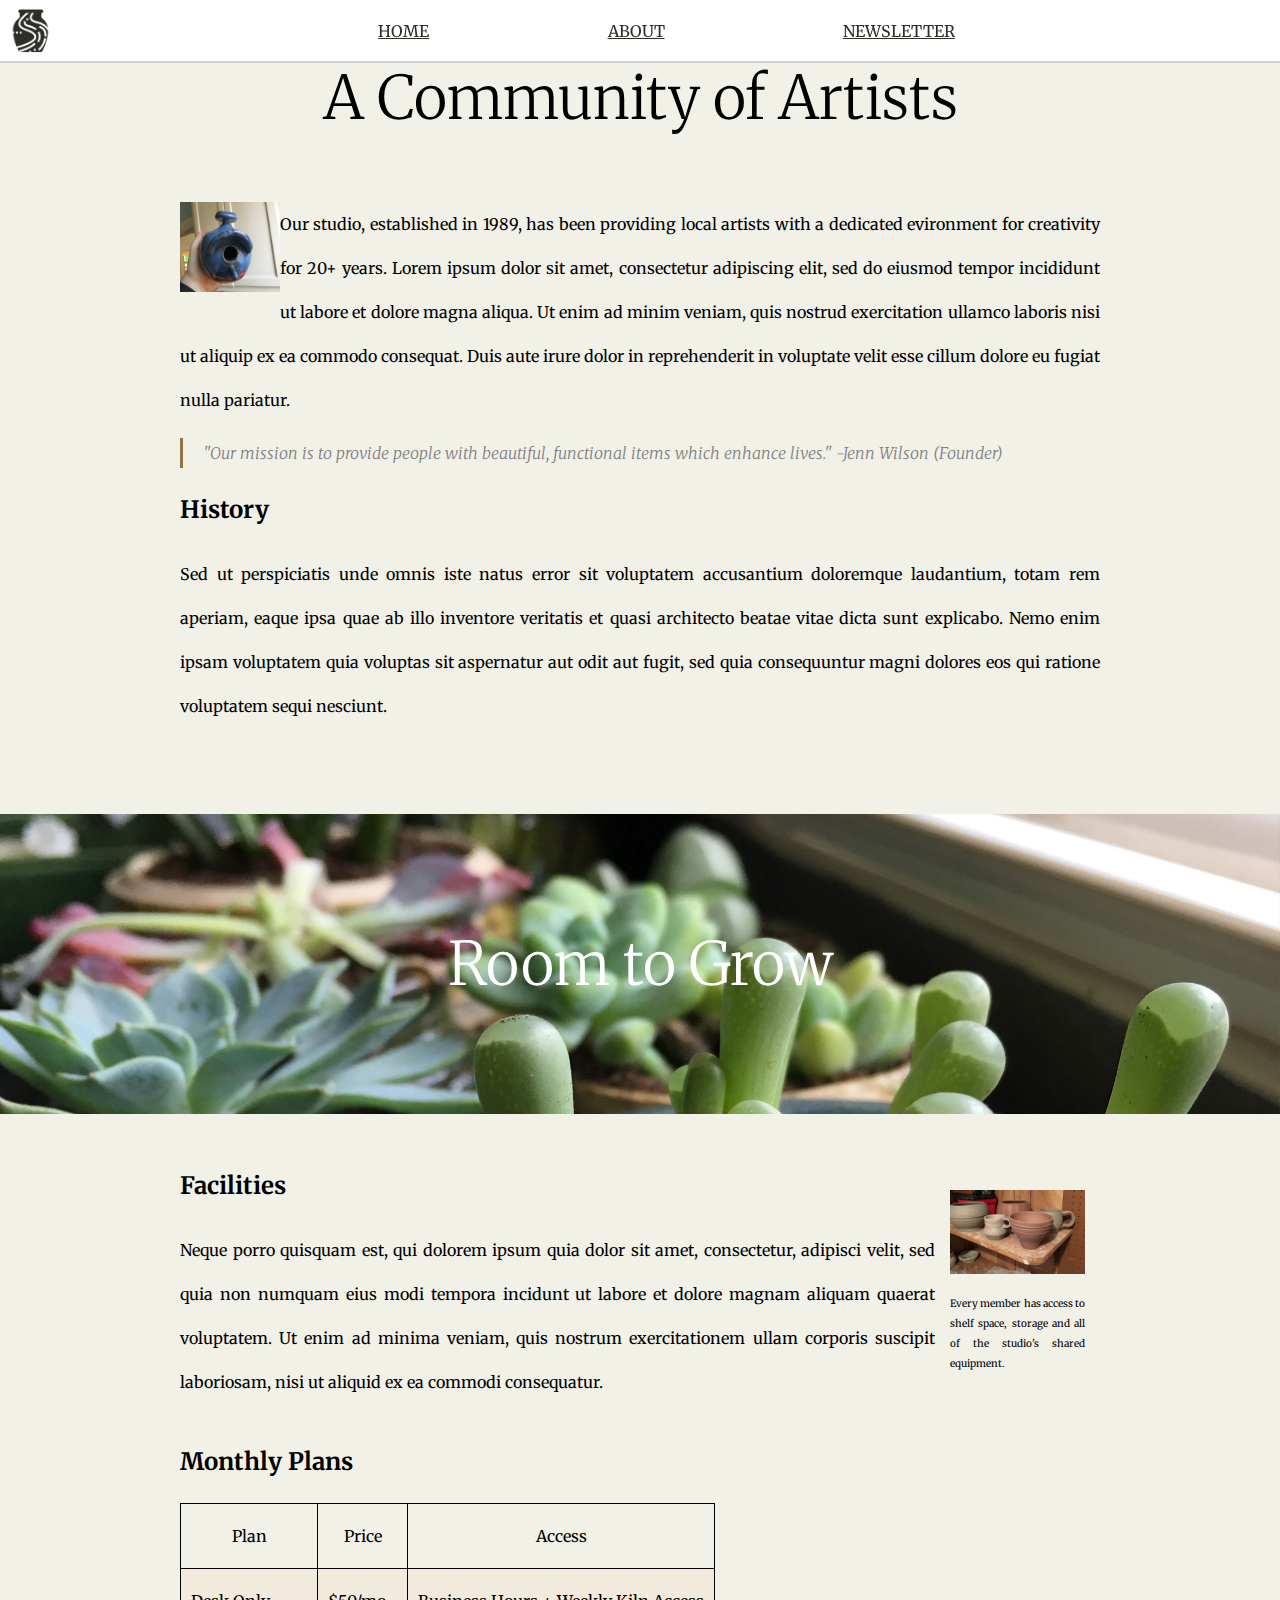
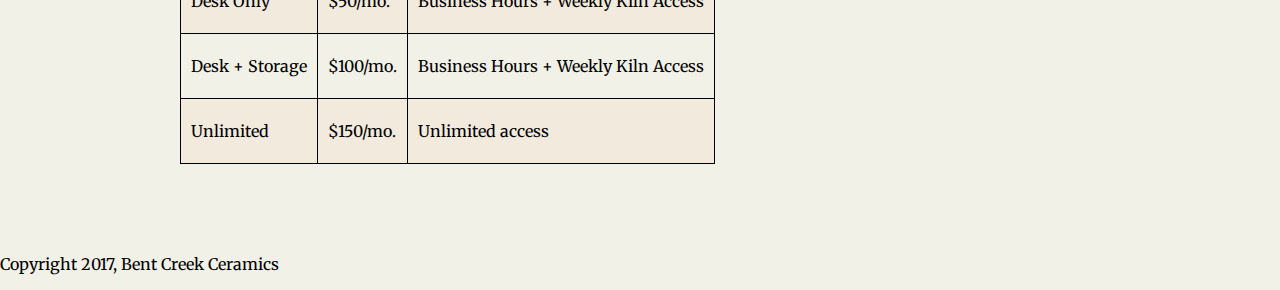
==== commit 70f2945c: "Style facilities text and newsletter page. Add footer." ====
--- a/about.html
+++ b/about.html
@@ -50,10 +50,14 @@
 
         <article class="copy">
           <section id="facilities">
-            <h2>Facilities</h2>
-            <p>Neque porro quisquam est, qui dolorem ipsum quia dolor sit amet, consectetur, adipisci velit, sed quia non numquam eius modi tempora incidunt ut labore et dolore magnam aliquam quaerat voluptatem. Ut enim ad minima veniam, quis nostrum exercitationem ullam corporis suscipit laboriosam, nisi ut aliquid ex ea commodi consequatur.
-              <!-- <img id="float-right" src="images/background-1.jpg" alt=""> -->
-              Every member has access to shelf space and all of the studio's shared equipment.</p>
+            <section id="facilities-left">
+              <h2>Facilities</h2>
+              <p>Neque porro quisquam est, qui dolorem ipsum quia dolor sit amet, consectetur, adipisci velit, sed quia non numquam eius modi tempora incidunt ut labore et dolore magnam aliquam quaerat voluptatem. Ut enim ad minima veniam, quis nostrum exercitationem ullam corporis suscipit laboriosam, nisi ut aliquid ex ea commodi consequatur.
+            </section>
+            <section id="facilities-right">
+              <img id="facilities-right-img" src="images/background-1.jpg">
+              <span id="facilities-right-text">Every member has access to shelf space, storage and all of the studio's shared equipment.</span>
+            </section>
           </section>
 
           <h2>Monthly Plans</h2>
@@ -85,5 +89,8 @@
         </article>
       </main>
     </div>
+    <footer>
+      <p>Copyright 2017, Bent Creek Ceramics</p>
+    </footer>
   </body>
 </html>
--- a/styles.css
+++ b/styles.css
@@ -34,6 +34,7 @@
 h1 {
   font-size: 60px;
   font-weight: lighter;
+  padding-bottom: 10px;
 }
 
 /*Start Site-Header*/
@@ -132,7 +133,7 @@
 }
 
 .copy {
-  padding: 0 90px;
+  padding: 30px 180px;
   line-height: 44px;
 }
 
@@ -158,10 +159,6 @@
   max-width: 100px;
 }
 
-#float-right {
-
-}
-
 #span-image {
   background-image: url(images/background-3.jpg);
   background-size: cover;
@@ -176,6 +173,32 @@
 
 }
 
+#facilities {
+  display: flex;
+}
+
+#facilities-left {
+  justify-content: flex-start;
+}
+
+#facilities-right {
+  display: flex;
+  flex-flow: column;
+  justify-content: center;
+  padding: 10px 15px;
+}
+
+#facilities-right-img {
+  max-width: 135px;
+  max-height: 135px;
+  padding-bottom: 20px;
+}
+
+#facilities-right-text {
+  font-size: 10px;
+  line-height: 20px;
+}
+
 thead {
   text-align: center;
 }
@@ -192,6 +215,41 @@
 
 /****************Newsletter*********************/
 
-.newsletter-body {
-  background: url(images/background-2.jpg) no-repeat center fixed;
-}
+.news-wrapper {
+  background-image: url(images/background-2.jpg);
+  background-size: cover;
+  height: 800px;
+  width: 100%;
+  display: flex;
+  justify-content: center;
+  align-items: center;
+}
+
+fieldset {
+  text-align: center;
+  background-color: white;
+  width: 50%;
+  height: 310px;
+}
+
+fieldset p {
+  font-size: 19px;
+  font-style: bold;
+}
+
+fieldset input {
+  border: 0;
+  border-bottom: 2px solid #B7AEA4;
+  width: 400px;
+  padding: 20px 0 5px 0;
+  color: grey;
+  font-size: 18px;
+}
+
+fieldset button {
+  background-color: #968774;
+  padding: 10px 45px;
+  margin: 20px 0;
+  border: 0;
+  color: white;
+}
